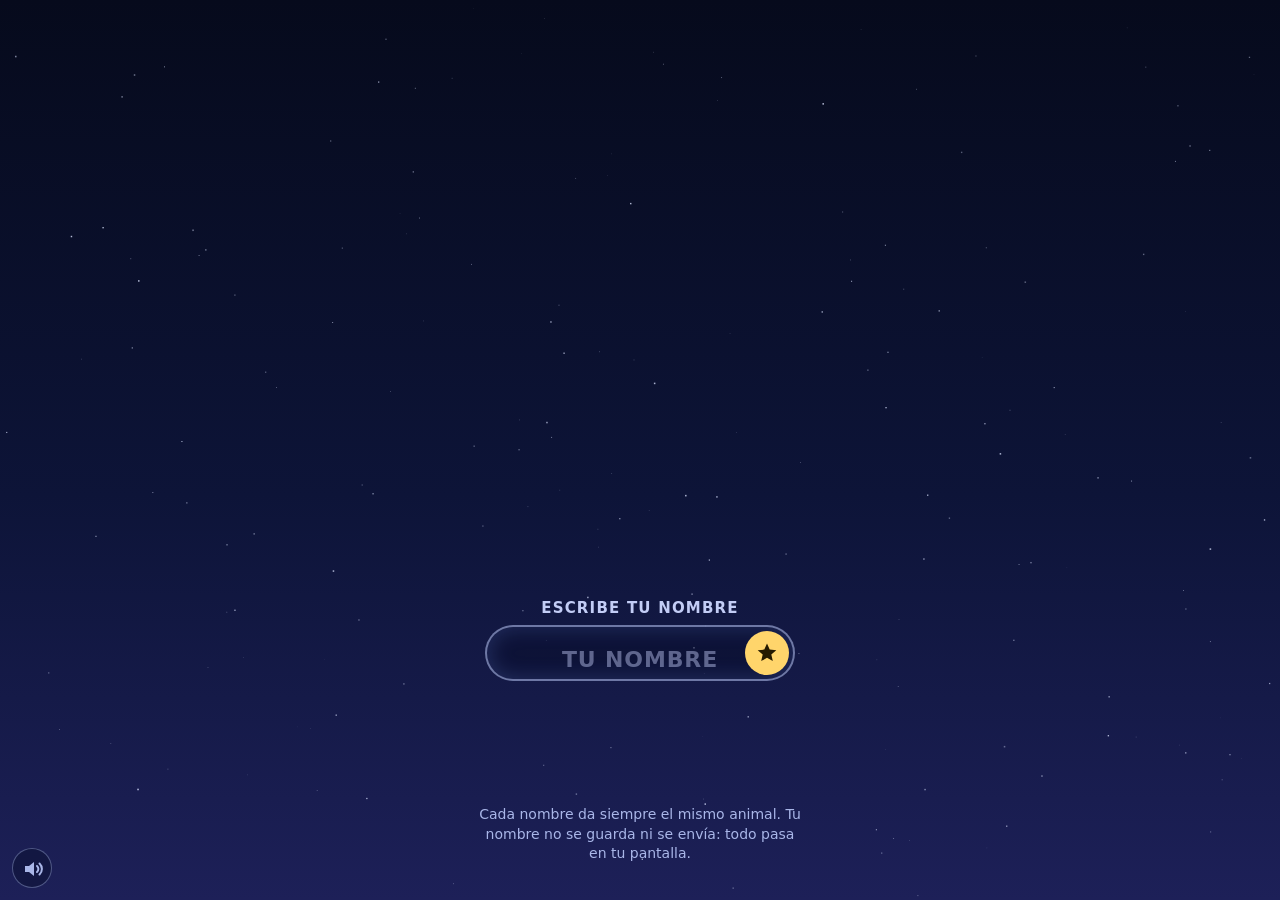
==== yt/index.html @ 45b70269 "Escribe tu nombre y mira en qué se convierte Web de la sonda S2 de hi-score Craft (nombre.appsandfun" ====
<!doctype html>
<html lang="es">
<head>
<meta charset="utf-8">
<meta name="viewport" content="width=device-width, initial-scale=1, viewport-fit=cover">
<title>Escribe tu nombre</title>
<meta name="description" content="Escribe tu nombre y mira en qué animal de estrellas se convierte. Cada nombre da siempre el mismo animal.">
<meta name="theme-color" content="#060a1c">
<meta name="robots" content="noindex">
<link rel="canonical" href="https://nombre.appsandfun.com/">
<link rel="stylesheet" href="../style.css">
</head>
<body>
<canvas id="cielo" aria-hidden="true"></canvas>
<main>
  <h1 class="sr">Escribe tu nombre y mira en qué se convierte</h1>
  <form id="formulario" autocomplete="off">
    <label for="nombre">Escribe tu nombre</label>
    <div class="campo">
      <input id="nombre" name="nombre" type="text" maxlength="40" autocomplete="off" autocapitalize="words" spellcheck="false" enterkeyhint="go" placeholder="Tu nombre" aria-describedby="nota">
      <span id="cursor" aria-hidden="true"></span>
      <button type="submit" aria-label="Convertir en estrellas"><svg viewBox="0 0 24 24" aria-hidden="true"><path fill="currentColor" d="M12 2.5l2.7 6.1 6.6.6-5 4.4 1.5 6.5L12 16.8 6.2 20.1l1.5-6.5-5-4.4 6.6-.6z"/></svg></button>
    </div>
  </form>
  <p id="nota">Cada nombre da siempre el mismo animal. Tu nombre no se guarda ni se envía: todo pasa en tu pantalla.</p>
  <p id="anuncio" class="sr" aria-live="polite"></p>
  <button id="sonido" type="button" aria-pressed="true" aria-label="Sonido"><svg viewBox="0 0 24 24" aria-hidden="true"><path fill="currentColor" d="M4 9h4l5-4v14l-5-4H4z"/><path class="ondas" fill="none" stroke="currentColor" stroke-width="2" stroke-linecap="round" d="M16 9a4 4 0 0 1 0 6M18.5 6.5a7.5 7.5 0 0 1 0 11"/></svg></button>
</main>
<canvas id="letras" aria-hidden="true"></canvas>
<script src="../app.js"></script>
</body>
</html>
---- style.css ----
/* Escribe tu nombre: a night sky over the whole screen, the name box low in the middle. */
:root {
  color-scheme: dark;
  --oro: #ffd56b; --tinta: #eef2ff; --suave: #a9b6e8;
  --letra: "Segoe UI", system-ui, -apple-system, Roboto, "Helvetica Neue", Arial, sans-serif;
}
* { box-sizing: border-box; }
html, body { margin: 0; height: 100%; overflow: hidden; background: #060a1c; color: var(--tinta); font-family: var(--letra); }
#cielo, #letras { position: fixed; inset: 0; width: 100%; height: 100%; display: block; }
#letras { pointer-events: none; z-index: 2; }
main { position: fixed; inset: 0; pointer-events: none; }
form { position: absolute; left: 50%; top: 66.5%; transform: translateX(-50%); width: min(310px, 80vw); text-align: center; pointer-events: auto; }
label { display: block; margin-bottom: 8px; font-size: 15px; font-weight: 800; letter-spacing: 0.08em; text-transform: uppercase; color: #c3cdf6; }
.campo { position: relative; }
#nombre {
  width: 100%; height: 56px; padding: 0 50px; border-radius: 28px;
  border: 2px solid rgba(190, 205, 255, 0.55); background: rgba(10, 16, 48, 0.6); color: #fff;
  font: 800 40px/1 var(--letra); text-align: center; text-transform: uppercase; caret-color: var(--oro);
  box-shadow: inset 0 0 22px rgba(120, 150, 255, 0.22); outline: none;
}
#nombre:focus-visible { border-color: var(--oro); box-shadow: 0 0 0 3px rgba(255, 213, 107, 0.35), inset 0 0 22px rgba(120, 150, 255, 0.22); }
#nombre::placeholder { color: rgba(195, 205, 246, 0.45); font-size: 22px; letter-spacing: 0.04em; }
#cursor { display: none; position: absolute; left: 50%; top: 50%; width: 3px; height: 40px; translate: 0 -50%; border-radius: 2px; background: var(--oro); }
button { font: inherit; color: inherit; }
button[type="submit"] {
  position: absolute; right: 6px; top: 6px; width: 44px; height: 44px; padding: 0; border: 0; border-radius: 50%;
  display: grid; place-items: center; background: var(--oro); color: #241a00; cursor: pointer;
}
button[type="submit"]:focus-visible, #sonido:focus-visible { outline: 3px solid #fff; outline-offset: 2px; }
button svg { width: 24px; height: 24px; display: block; }
#nota { position: absolute; left: 50%; bottom: 4%; transform: translateX(-50%); width: min(330px, 88vw); margin: 0; text-align: center; font-size: 14px; line-height: 1.4; color: var(--suave); }
#sonido {
  position: absolute; left: 12px; bottom: 12px; width: 40px; height: 40px; padding: 8px; border-radius: 50%;
  border: 1px solid rgba(190, 205, 255, 0.35); background: rgba(10, 16, 48, 0.5); color: var(--suave); cursor: pointer; pointer-events: auto;
}
#sonido.off .ondas { display: none; }
.sr { position: absolute; width: 1px; height: 1px; overflow: hidden; clip-path: inset(50%); white-space: nowrap; }
/* The film mode: the page drawn frame by frame from a script, with its own caret. */
.film #nombre { caret-color: transparent; border-color: var(--oro); box-shadow: 0 0 0 3px rgba(255, 213, 107, 0.28), inset 0 0 22px rgba(120, 150, 255, 0.22); }
.film #cursor { display: block; }
.film #nombre::placeholder { color: transparent; }
@media (prefers-reduced-motion: reduce) { * { scroll-behavior: auto; } }
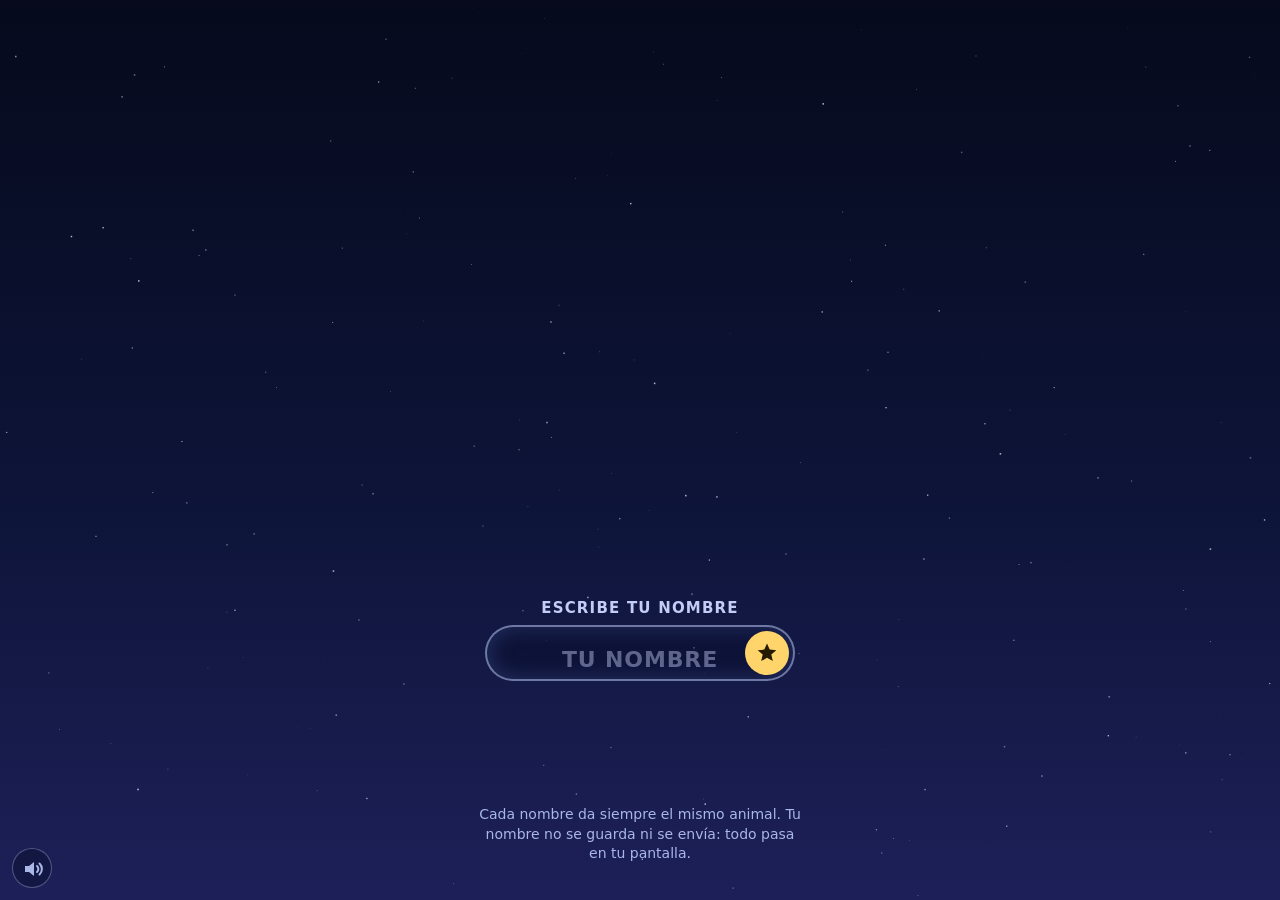
==== commit 39c9a948: "Measure visits across nombre.appsandfun.com" ====
--- a/yt/index.html
+++ b/yt/index.html
@@ -9,6 +9,7 @@
 <meta name="robots" content="noindex">
 <link rel="canonical" href="https://nombre.appsandfun.com/">
 <link rel="stylesheet" href="../style.css">
+  <script type='module' src='https://static.cloudflareinsights.com/beacon.min.js' data-cf-beacon='{"token":"13e4f376f1a8451d85dda26f7a081adc"}'></script>
 </head>
 <body>
 <canvas id="cielo" aria-hidden="true"></canvas>
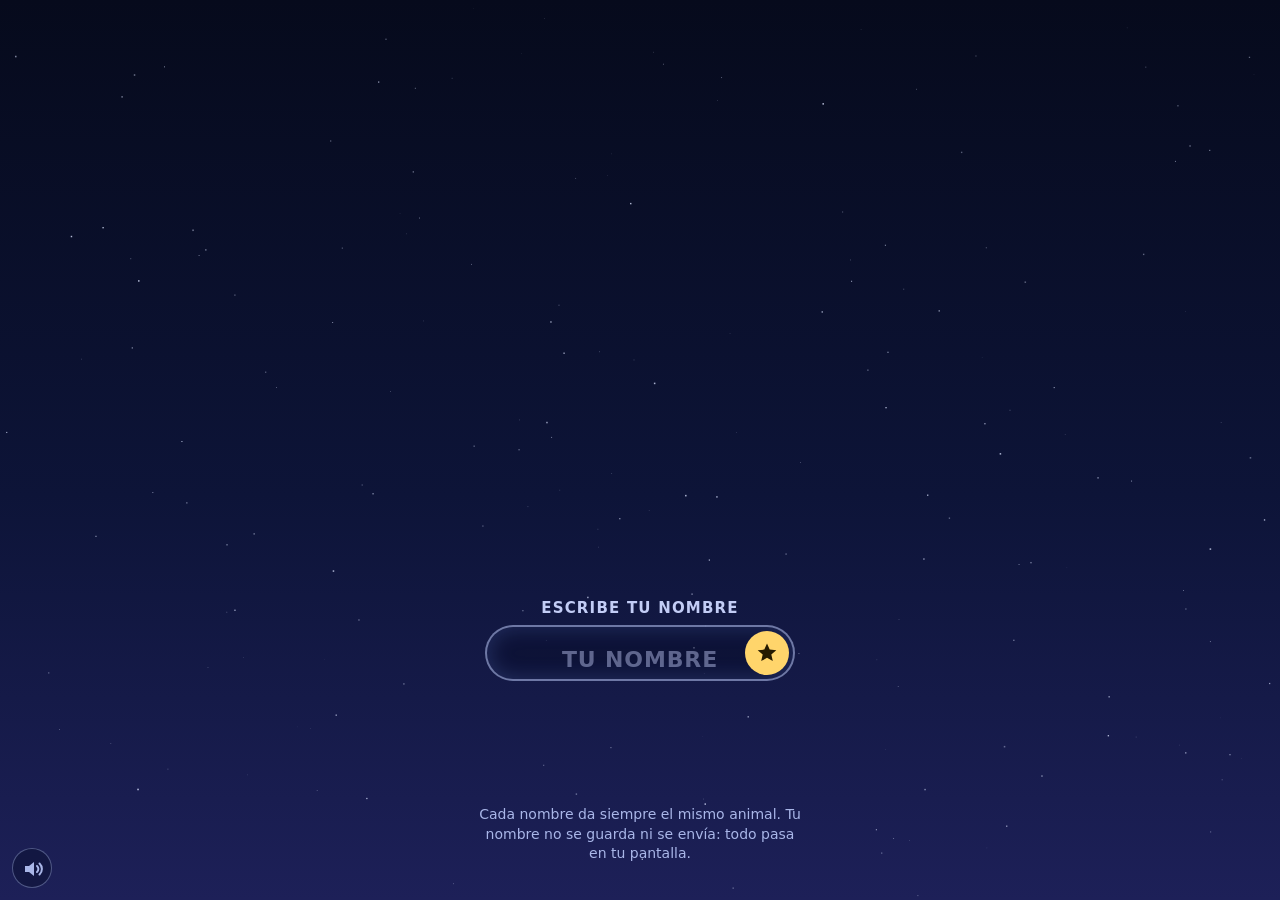
==== commit 9ea11ff6: "Temporarily observe official analytics requests on an explicit test URL" ====
--- a/yt/index.html
+++ b/yt/index.html
@@ -1,33 +1,78 @@
-<!doctype html>
-<html lang="es">
-<head>
-<meta charset="utf-8">
-<meta name="viewport" content="width=device-width, initial-scale=1, viewport-fit=cover">
-<title>Escribe tu nombre</title>
-<meta name="description" content="Escribe tu nombre y mira en qué animal de estrellas se convierte. Cada nombre da siempre el mismo animal.">
-<meta name="theme-color" content="#060a1c">
-<meta name="robots" content="noindex">
-<link rel="canonical" href="https://nombre.appsandfun.com/">
-<link rel="stylesheet" href="../style.css">
-  <script type='module' src='https://static.cloudflareinsights.com/beacon.min.js' data-cf-beacon='{"token":"13e4f376f1a8451d85dda26f7a081adc"}'></script>
-</head>
-<body>
-<canvas id="cielo" aria-hidden="true"></canvas>
-<main>
-  <h1 class="sr">Escribe tu nombre y mira en qué se convierte</h1>
-  <form id="formulario" autocomplete="off">
-    <label for="nombre">Escribe tu nombre</label>
-    <div class="campo">
-      <input id="nombre" name="nombre" type="text" maxlength="40" autocomplete="off" autocapitalize="words" spellcheck="false" enterkeyhint="go" placeholder="Tu nombre" aria-describedby="nota">
-      <span id="cursor" aria-hidden="true"></span>
-      <button type="submit" aria-label="Convertir en estrellas"><svg viewBox="0 0 24 24" aria-hidden="true"><path fill="currentColor" d="M12 2.5l2.7 6.1 6.6.6-5 4.4 1.5 6.5L12 16.8 6.2 20.1l1.5-6.5-5-4.4 6.6-.6z"/></svg></button>
-    </div>
-  </form>
-  <p id="nota">Cada nombre da siempre el mismo animal. Tu nombre no se guarda ni se envía: todo pasa en tu pantalla.</p>
-  <p id="anuncio" class="sr" aria-live="polite"></p>
-  <button id="sonido" type="button" aria-pressed="true" aria-label="Sonido"><svg viewBox="0 0 24 24" aria-hidden="true"><path fill="currentColor" d="M4 9h4l5-4v14l-5-4H4z"/><path class="ondas" fill="none" stroke="currentColor" stroke-width="2" stroke-linecap="round" d="M16 9a4 4 0 0 1 0 6M18.5 6.5a7.5 7.5 0 0 1 0 11"/></svg></button>
-</main>
-<canvas id="letras" aria-hidden="true"></canvas>
-<script src="../app.js"></script>
-</body>
-</html>
+<!doctype html>
+<html lang="es">
+<head>
+<meta charset="utf-8">
+<meta name="viewport" content="width=device-width, initial-scale=1, viewport-fit=cover">
+<title>Escribe tu nombre</title>
+<meta name="description" content="Escribe tu nombre y mira en qué animal de estrellas se convierte. Cada nombre da siempre el mismo animal.">
+<meta name="theme-color" content="#060a1c">
+<meta name="robots" content="noindex">
+<link rel="canonical" href="https://nombre.appsandfun.com/">
+<link rel="stylesheet" href="../style.css">
+<script data-analytics-diagnostic>
+// Temporary in-page observation of the official beacon's real requests.
+// This does not create analytics events or read submitted names.
+(() => {
+  if (new URLSearchParams(location.search).get('analitica') !== 'prueba') return;
+  const lines = ['Prueba del contador (tráfico propio)', new Date().toISOString()];
+  let panel;
+  const log = message => {
+    lines.push(message);
+    if (panel) panel.textContent = lines.join('\n');
+  };
+  document.addEventListener('DOMContentLoaded', () => {
+    panel = document.createElement('pre');
+    panel.id = 'analytics-diagnostic';
+    panel.setAttribute('role', 'status');
+    panel.style.cssText = 'position:fixed;inset:8px 8px auto;z-index:99999;white-space:pre-wrap;background:#fff;color:#111;padding:16px;font:14px/1.5 monospace;max-height:48vh;overflow:auto;border:3px solid #146c43';
+    document.body.append(panel);
+    panel.textContent = lines.join('\n');
+  });
+  const originalOpen = XMLHttpRequest.prototype.open;
+  XMLHttpRequest.prototype.open = function(method, url, ...rest) {
+    const target = String(url);
+    const result = originalOpen.call(this, method, url, ...rest);
+    if (target.includes('/cdn-cgi/rum')) {
+      log('Medición oficial: ' + method + ' ' + target);
+      this.addEventListener('loadend', () => log('Respuesta de medición: HTTP ' + this.status));
+    }
+    return result;
+  };
+  const originalSendBeacon = navigator.sendBeacon.bind(navigator);
+  navigator.sendBeacon = function(url, body) {
+    const result = originalSendBeacon(url, body);
+    if (String(url).includes('/cdn-cgi/rum')) log('Medición al salir: ' + (result ? 'en cola' : 'rechazada'));
+    return result;
+  };
+  window.addEventListener('error', event => {
+    const resource = event.target && event.target.src;
+    log(resource ? 'Error de recurso: ' + resource : 'Error JavaScript: ' + event.message);
+  }, true);
+  window.addEventListener('unhandledrejection', event => log('Promesa rechazada: ' + String(event.reason)));
+  window.addEventListener('load', () => log('Carga de página terminada'));
+})();
+
+</script>
+  <script type='module' src='https://static.cloudflareinsights.com/beacon.min.js' data-cf-beacon='{"token":"13e4f376f1a8451d85dda26f7a081adc"}'></script>
+</head>
+<body>
+<canvas id="cielo" aria-hidden="true"></canvas>
+<main>
+  <h1 class="sr">Escribe tu nombre y mira en qué se convierte</h1>
+  <form id="formulario" autocomplete="off">
+    <label for="nombre">Escribe tu nombre</label>
+    <div class="campo">
+      <input id="nombre" name="nombre" type="text" maxlength="40" autocomplete="off" autocapitalize="words" spellcheck="false" enterkeyhint="go" placeholder="Tu nombre" aria-describedby="nota">
+      <span id="cursor" aria-hidden="true"></span>
+      <button type="submit" aria-label="Convertir en estrellas"><svg viewBox="0 0 24 24" aria-hidden="true"><path fill="currentColor" d="M12 2.5l2.7 6.1 6.6.6-5 4.4 1.5 6.5L12 16.8 6.2 20.1l1.5-6.5-5-4.4 6.6-.6z"/></svg></button>
+    </div>
+  </form>
+  <p id="nota">Cada nombre da siempre el mismo animal. Tu nombre no se guarda ni se envía: todo pasa en tu pantalla.</p>
+  <p id="anuncio" class="sr" aria-live="polite"></p>
+  <button id="sonido" type="button" aria-pressed="true" aria-label="Sonido"><svg viewBox="0 0 24 24" aria-hidden="true"><path fill="currentColor" d="M4 9h4l5-4v14l-5-4H4z"/><path class="ondas" fill="none" stroke="currentColor" stroke-width="2" stroke-linecap="round" d="M16 9a4 4 0 0 1 0 6M18.5 6.5a7.5 7.5 0 0 1 0 11"/></svg></button>
+</main>
+<canvas id="letras" aria-hidden="true"></canvas>
+<script src="../app.js"></script>
+</body>
+</html>
+
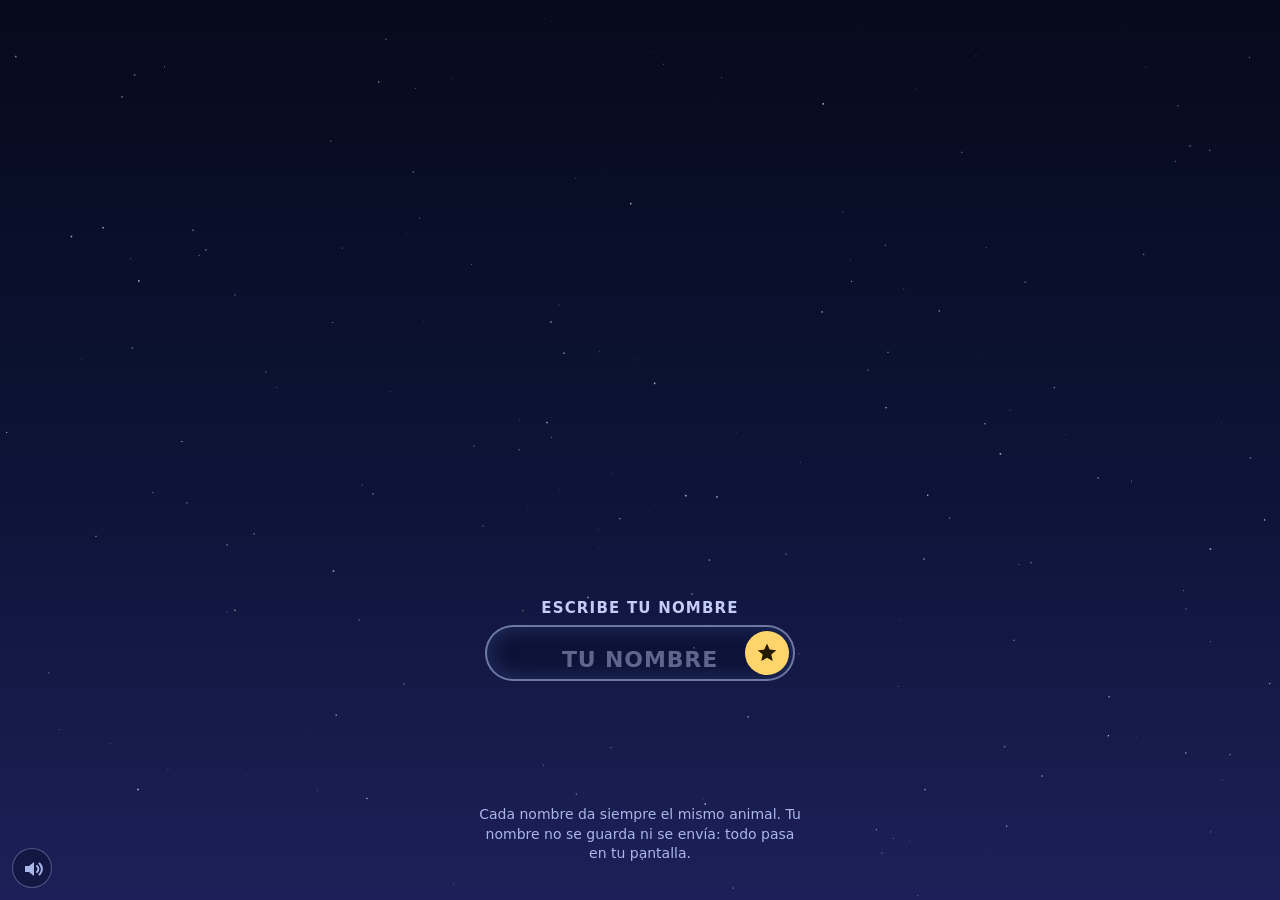
==== commit bd173967: "Remove temporary analytics observation after confirming accepted beacons" ====
--- a/yt/index.html
+++ b/yt/index.html
@@ -1,78 +1,33 @@
-<!doctype html>
-<html lang="es">
-<head>
-<meta charset="utf-8">
-<meta name="viewport" content="width=device-width, initial-scale=1, viewport-fit=cover">
-<title>Escribe tu nombre</title>
-<meta name="description" content="Escribe tu nombre y mira en qué animal de estrellas se convierte. Cada nombre da siempre el mismo animal.">
-<meta name="theme-color" content="#060a1c">
-<meta name="robots" content="noindex">
-<link rel="canonical" href="https://nombre.appsandfun.com/">
-<link rel="stylesheet" href="../style.css">
-<script data-analytics-diagnostic>
-// Temporary in-page observation of the official beacon's real requests.
-// This does not create analytics events or read submitted names.
-(() => {
-  if (new URLSearchParams(location.search).get('analitica') !== 'prueba') return;
-  const lines = ['Prueba del contador (tráfico propio)', new Date().toISOString()];
-  let panel;
-  const log = message => {
-    lines.push(message);
-    if (panel) panel.textContent = lines.join('\n');
-  };
-  document.addEventListener('DOMContentLoaded', () => {
-    panel = document.createElement('pre');
-    panel.id = 'analytics-diagnostic';
-    panel.setAttribute('role', 'status');
-    panel.style.cssText = 'position:fixed;inset:8px 8px auto;z-index:99999;white-space:pre-wrap;background:#fff;color:#111;padding:16px;font:14px/1.5 monospace;max-height:48vh;overflow:auto;border:3px solid #146c43';
-    document.body.append(panel);
-    panel.textContent = lines.join('\n');
-  });
-  const originalOpen = XMLHttpRequest.prototype.open;
-  XMLHttpRequest.prototype.open = function(method, url, ...rest) {
-    const target = String(url);
-    const result = originalOpen.call(this, method, url, ...rest);
-    if (target.includes('/cdn-cgi/rum')) {
-      log('Medición oficial: ' + method + ' ' + target);
-      this.addEventListener('loadend', () => log('Respuesta de medición: HTTP ' + this.status));
-    }
-    return result;
-  };
-  const originalSendBeacon = navigator.sendBeacon.bind(navigator);
-  navigator.sendBeacon = function(url, body) {
-    const result = originalSendBeacon(url, body);
-    if (String(url).includes('/cdn-cgi/rum')) log('Medición al salir: ' + (result ? 'en cola' : 'rechazada'));
-    return result;
-  };
-  window.addEventListener('error', event => {
-    const resource = event.target && event.target.src;
-    log(resource ? 'Error de recurso: ' + resource : 'Error JavaScript: ' + event.message);
-  }, true);
-  window.addEventListener('unhandledrejection', event => log('Promesa rechazada: ' + String(event.reason)));
-  window.addEventListener('load', () => log('Carga de página terminada'));
-})();
-
-</script>
-  <script type='module' src='https://static.cloudflareinsights.com/beacon.min.js' data-cf-beacon='{"token":"13e4f376f1a8451d85dda26f7a081adc"}'></script>
-</head>
-<body>
-<canvas id="cielo" aria-hidden="true"></canvas>
-<main>
-  <h1 class="sr">Escribe tu nombre y mira en qué se convierte</h1>
-  <form id="formulario" autocomplete="off">
-    <label for="nombre">Escribe tu nombre</label>
-    <div class="campo">
-      <input id="nombre" name="nombre" type="text" maxlength="40" autocomplete="off" autocapitalize="words" spellcheck="false" enterkeyhint="go" placeholder="Tu nombre" aria-describedby="nota">
-      <span id="cursor" aria-hidden="true"></span>
-      <button type="submit" aria-label="Convertir en estrellas"><svg viewBox="0 0 24 24" aria-hidden="true"><path fill="currentColor" d="M12 2.5l2.7 6.1 6.6.6-5 4.4 1.5 6.5L12 16.8 6.2 20.1l1.5-6.5-5-4.4 6.6-.6z"/></svg></button>
-    </div>
-  </form>
-  <p id="nota">Cada nombre da siempre el mismo animal. Tu nombre no se guarda ni se envía: todo pasa en tu pantalla.</p>
-  <p id="anuncio" class="sr" aria-live="polite"></p>
-  <button id="sonido" type="button" aria-pressed="true" aria-label="Sonido"><svg viewBox="0 0 24 24" aria-hidden="true"><path fill="currentColor" d="M4 9h4l5-4v14l-5-4H4z"/><path class="ondas" fill="none" stroke="currentColor" stroke-width="2" stroke-linecap="round" d="M16 9a4 4 0 0 1 0 6M18.5 6.5a7.5 7.5 0 0 1 0 11"/></svg></button>
-</main>
-<canvas id="letras" aria-hidden="true"></canvas>
-<script src="../app.js"></script>
-</body>
-</html>
-
+<!doctype html>
+<html lang="es">
+<head>
+<meta charset="utf-8">
+<meta name="viewport" content="width=device-width, initial-scale=1, viewport-fit=cover">
+<title>Escribe tu nombre</title>
+<meta name="description" content="Escribe tu nombre y mira en qué animal de estrellas se convierte. Cada nombre da siempre el mismo animal.">
+<meta name="theme-color" content="#060a1c">
+<meta name="robots" content="noindex">
+<link rel="canonical" href="https://nombre.appsandfun.com/">
+<link rel="stylesheet" href="../style.css">
+  <script type='module' src='https://static.cloudflareinsights.com/beacon.min.js' data-cf-beacon='{"token":"13e4f376f1a8451d85dda26f7a081adc"}'></script>
+</head>
+<body>
+<canvas id="cielo" aria-hidden="true"></canvas>
+<main>
+  <h1 class="sr">Escribe tu nombre y mira en qué se convierte</h1>
+  <form id="formulario" autocomplete="off">
+    <label for="nombre">Escribe tu nombre</label>
+    <div class="campo">
+      <input id="nombre" name="nombre" type="text" maxlength="40" autocomplete="off" autocapitalize="words" spellcheck="false" enterkeyhint="go" placeholder="Tu nombre" aria-describedby="nota">
+      <span id="cursor" aria-hidden="true"></span>
+      <button type="submit" aria-label="Convertir en estrellas"><svg viewBox="0 0 24 24" aria-hidden="true"><path fill="currentColor" d="M12 2.5l2.7 6.1 6.6.6-5 4.4 1.5 6.5L12 16.8 6.2 20.1l1.5-6.5-5-4.4 6.6-.6z"/></svg></button>
+    </div>
+  </form>
+  <p id="nota">Cada nombre da siempre el mismo animal. Tu nombre no se guarda ni se envía: todo pasa en tu pantalla.</p>
+  <p id="anuncio" class="sr" aria-live="polite"></p>
+  <button id="sonido" type="button" aria-pressed="true" aria-label="Sonido"><svg viewBox="0 0 24 24" aria-hidden="true"><path fill="currentColor" d="M4 9h4l5-4v14l-5-4H4z"/><path class="ondas" fill="none" stroke="currentColor" stroke-width="2" stroke-linecap="round" d="M16 9a4 4 0 0 1 0 6M18.5 6.5a7.5 7.5 0 0 1 0 11"/></svg></button>
+</main>
+<canvas id="letras" aria-hidden="true"></canvas>
+<script src="../app.js"></script>
+</body>
+</html>
